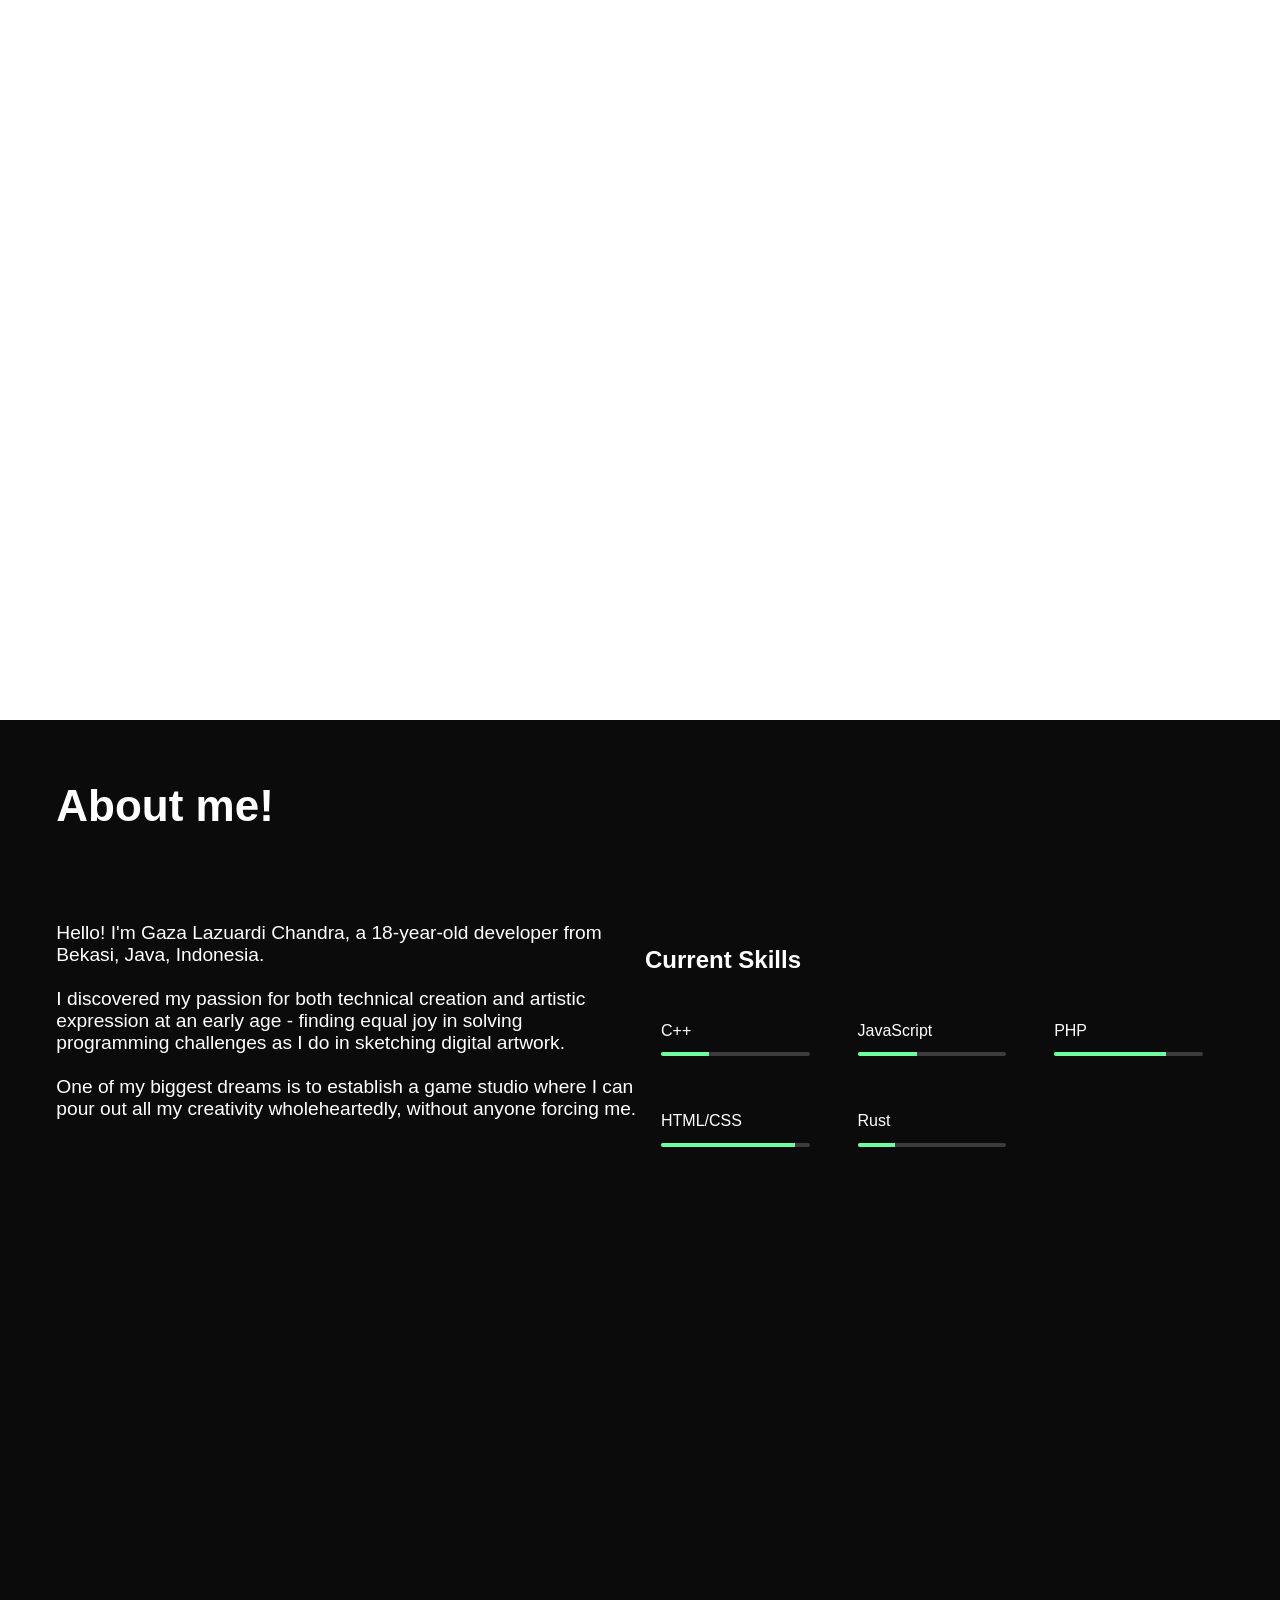
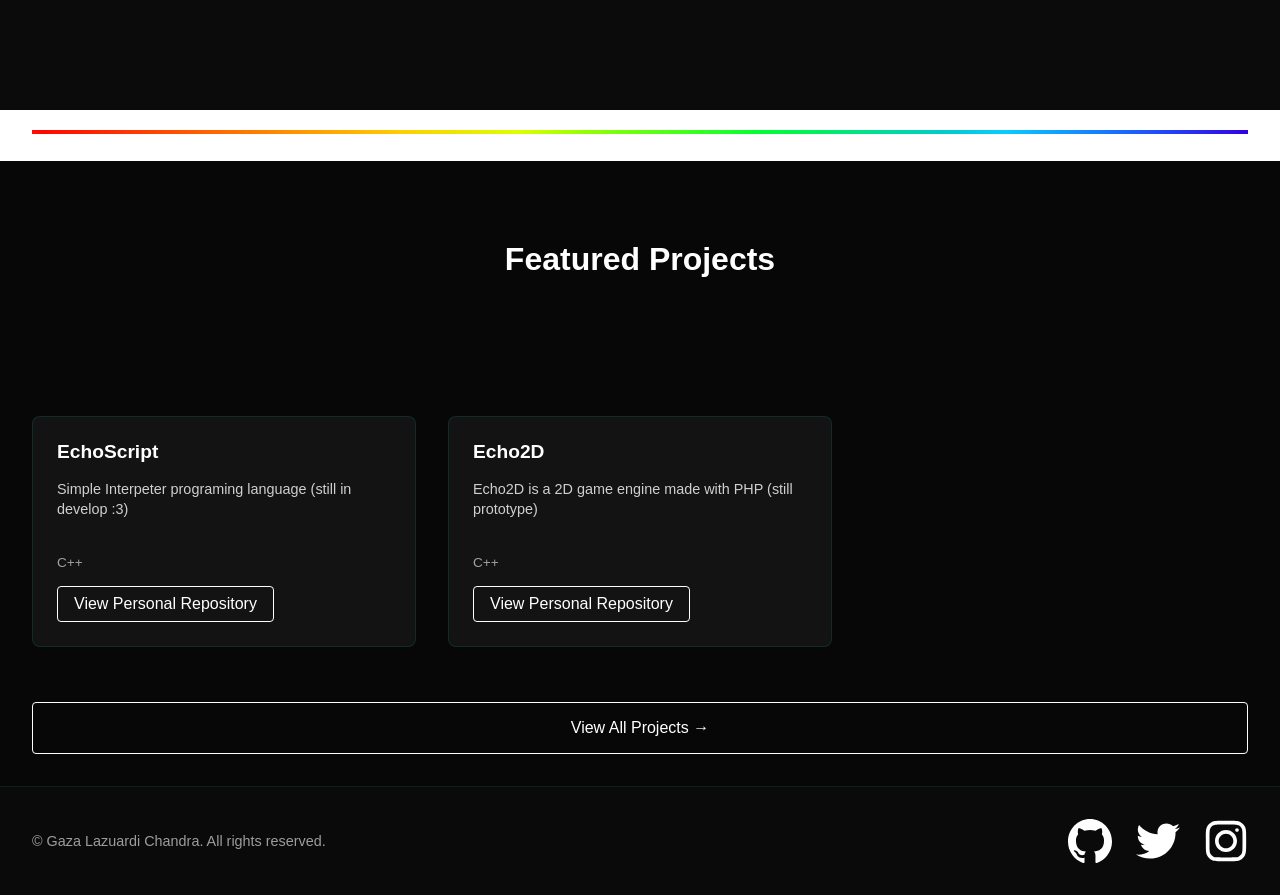
==== index.html @ d523269f "first commit" ====
<!DOCTYPE html>
<html lang="en">
<head>
  <meta charset="UTF-8" />
  <meta name="viewport" content="width=device-width, initial-scale=1.0" />
  <link rel="stylesheet" href="style.css">
  <link rel="icon" href="icon.png">
  <title>Welcome!</title>
  <script type="importmap">
    {
      "imports": {
        "three": "https://cdn.jsdelivr.net/npm/three@0.160.1/build/three.module.js",
        "three/addons/": "https://cdn.jsdelivr.net/npm/three@0.160.1/examples/jsm/"
      }
    }
  </script>
</head>
<body>
<div class="universal-container">
  <div class="canvas-holder" id="threejs-canvas"></div>
  <div class="content-section">
    <div class="overlay-text">
      <h1 class="title">Hi, Gazach.</h1>
      <p class="subtitle">I am <span id="age"></span> years old programmer who live in Indonesia.</p>
      <div class="button">
        <a href="#conteiner-1" class="button1">More about me here!</a>
      </div>
    </div>
    <div class="conteiner-1" id="conteiner-1">
        <h1 class="conteiner-1-aboutme">About me!</h1>
        <div class="about-flex">
            <div class="about1">
                <img src="https://avatars.githubusercontent.com/u/92112218?v=4" alt="">
                <p class="abouttext"> 
                    Hello! I'm Gaza Lazuardi Chandra, a <span id="ages"></span>-year-old developer from Bekasi, Java, Indonesia. <br><br>

                    I discovered my passion for both technical creation and artistic expression at an early age - finding equal joy in solving programming challenges as I do in sketching digital artwork. <br><br>

                    One of my biggest dreams is to establish a game studio where I can pour out all my creativity wholeheartedly, without anyone forcing me.
                </p>
            </div>
            <div class="about2">
                <div class="skills-section">
                    <h3>Current Skills</h3>
                    <div class="skills-grid">
                        <div class="skill-item" aria-label="C++ Proficiency">
                            <i class="fab fa-cplusplus"></i>
                            <span class="skill-name">C++</span>
                            <div class="skill-bar" style="--proficiency: 32%"></div>
                        </div>
                        <div class="skill-item" aria-label="JavaScript Proficiency">
                            <i class="fab fa-js-square"></i>
                            <span class="skill-name">JavaScript</span>
                            <div class="skill-bar" style="--proficiency: 40%"></div>
                        </div>
                        <div class="skill-item" aria-label="PHP Proficiency">
                            <i class="fab fa-php"></i>
                            <span class="skill-name">PHP</span>
                            <div class="skill-bar" style="--proficiency: 75%"></div>
                        </div>
                        <div class="skill-item" aria-label="Web Development">
                            <i class="fas fa-code"></i>
                            <span class="skill-name">HTML/CSS</span>
                            <div class="skill-bar" style="--proficiency: 90%"></div>
                        </div>
                        <div class="skill-item" aria-label="Rust Learning">
                            <i class="fas fa-gears"></i>
                            <span class="skill-name">Rust</span>
                            <div class="skill-bar" style="--proficiency: 25%"></div>
                        </div>
                    </div>
                </div>
            </div>
        </div>
    </div>
    <div class="cyberpunkbg">
        <div class="cyber-divider">
        <div class="cyber-progress"></div>
        <div class="scan-line"></div>
    </div>
</div>
    <div class="conteiner-2">
        <h2 class="section-title">Featured Projects</h2>
        <div class="projects-grid" id="github-projects"></div>
    </div>
    <div class="footer">
        <div class="footer-content">
            <div class="copyright">
                © <span id="current-year"></span> Gaza Lazuardi Chandra. All rights reserved.
            </div>
            <div class="social-links">
                <a href="https://github.com/gazach" target="_blank" rel="noopener noreferrer" class="social-icon">
                    <img src="github.svg" alt="GitHub">
                </a>
                <a href="https://x.com/gaza_ch" target="_blank" rel="noopener noreferrer" class="social-icon">
                    <img src="twitter.svg" alt="Twitter">
                </a>
                <a href="https://www.instagram.com/gaza.dev/" target="_blank" rel="noopener noreferrer" class="social-icon">
                    <img src="insta.svg" alt="Instagram">
                </a>
            </div>
        </div>
    </div>
  </div>
</div>
  <script type="module" src="./project.js"></script>
  <script type="module" src="./main.js"></script>
  <script type="module" src="./script.js"></script>
</body>
</html>
---- style.css ----
body {
    font-family: Arial, Helvetica, sans-serif;
    margin: 0;
    padding: 0;
    overflow-x: hidden;
}

.universal-container {
  position: relative;
  width: 100vw;
  height: 200vh;
  max-width: 100%;
  box-sizing: border-box;
}

canvas {
  position: fixed;
  top: 0;
  left: 0;
  z-index: 0;
}

.canvas-holder {
  position: fixed;
  top: 0;
  left: 0;
  width: 100%;
  height: 100%;
  z-index: 0;
}

.content-section {
  position: relative;
  z-index: 1;
  width: 100%;
  padding: 0 2rem;
  height: auto;
  pointer-events: none;
  box-sizing: border-box;
}

.overlay-text {
  width: 100%;
  color: white;
  pointer-events: none;
  text-align: left;
  position: relative;
  margin-left: 0;
  padding: 2rem;
  box-sizing: border-box;
}
.button {
    margin-top: 25px;
}
.button1 {
  pointer-events: auto;
  cursor: pointer;
  color: white;
  text-decoration: none;
  border: 2px white solid;
  border-radius: 20vh;
  padding: 10px;
}
.title {
  font-size: clamp(2rem, 5vw, 3.7rem);
  margin: 0;
  margin-top: 20%;
  width: 100%;
  text-align: left;
  max-width: 1200px;
}

/* Mobile Styles */
@media (max-width: 768px) {
  .universal-container {
    height: auto;
    min-height: 100vh;
  }

  #threejs-canvas {
    touch-action: none;
  }
  .content-section {
    padding: 0 1rem;
  }
  
  .overlay-text {
    padding: 1rem;
  }
  
  .title {
    font-size: clamp(1.5rem, 6vw, 2.5rem);
  }

  .conteiner-1 {
    width: calc(100% + 2rem);
    margin-left: -1rem;
    padding: 0 1rem;
  }
}
@media
(prefers-reduced-motion: no-preference) {
  html {
    scroll-behavior: smooth;
  }
}
.scroll-section {
  padding: 4rem 2rem;
  width: 100%;
  box-sizing: border-box;
  text-align: left;
}

.conteiner-1 {
    margin-top: 23%;
    width: calc(100% + 4rem);
    margin-left: -2rem;
    height: 110vh;
    background-color: rgb(11, 11, 11);
    color: white;
    position: relative;
    padding: 0 2rem; 
    box-sizing: border-box;
}
.conteiner-1-aboutme{
    padding-top: 5%;
    padding-left: 2%;
    font-size: 44px;
}
.conteiner-2 {

    width: calc(100% + 4rem); 
    margin-left: -2rem;
    background-color: rgb(7, 7, 7);
    position: relative;
    padding: 0 2rem;
    box-sizing: border-box;
    pointer-events: auto;
}
.about-flex {
    display: flex;
    padding: 2%;
    padding-top: 0.5%   ;
    flex-direction: row;
}
.about1 {
    width: 50%;
}
.about1 > img {
    border-radius: 50%;
    margin-bottom: 10px;
}
.abouttext {
    font-size: larger;
}
.about2 {
    width: 50%;
}
/* Skills Section */
.skills-section {
    padding: 5px;
    border-radius: 8px;
    margin: 2rem 0;
}

.skills-section h3 {
    color: #ffffff;
    font-size: 1.5rem;
    margin-bottom: 1.5rem;
}

.skills-grid {
    display: grid;
    grid-template-columns: repeat(auto-fit, minmax(180px, 1fr));
    gap: 1.5rem;
}

.skill-item {
    position: relative;
    padding: 1rem;
    border-radius: 4px;
    transition: transform 0.3s ease;
}

.skill-item:hover {
    transform: translateY(-3px);
}

.skill-item i {
    color: #ffffff;
    font-size: 1.8rem;
    margin-bottom: 0.5rem;
    display: block;
}

.skill-name {
    color: white;
    font-weight: 500;
    display: block;
    margin-bottom: 0.8rem;
}

.skill-bar {
    height: 4px;
    background: rgba(255, 255, 255, 0.2);
    border-radius: 2px;
    overflow: hidden;
}

.skill-bar::after {
    content: '';
    display: block;
    height: 100%;
    width: var(--proficiency);
    background: #70ffa0;
    transition: width 0.8s ease;
}

/* Font Awesome Import */
@import url('https://cdnjs.cloudflare.com/ajax/libs/font-awesome/6.0.0/css/all.min.css');

.projects-grid {
    display: grid;
    grid-template-columns: repeat(auto-fit, minmax(300px, 1fr));
    gap: 2rem;
    padding: 2rem 0;
}

.project-card {
    background: rgba(255, 255, 255, 0.05);
    padding: 1.5rem;
    border-radius: 8px;
    border: 1px solid rgba(0, 255, 255, 0.1);
    transition: transform 0.3s ease;
}

.project-card:hover {
    transform: translateY(-5px);
    border-color: #ffffff;
}

.project-title {
    color: #ffffff;
    margin: 0 0 1rem;
    font-size: 1.2rem;
}

.project-desc {
    color: rgba(255, 255, 255, 0.8);
    font-size: 0.9rem;
    line-height: 1.4;
    min-height: 60px;
}

.project-meta {
    display: flex;
    justify-content: space-between;
    margin: 1rem 0;
    font-size: 0.85rem;
    color: rgba(255, 255, 255, 0.6);
}

.project-link {
    display: inline-block;
    color: #ffffff;
    text-decoration: none;
    border: 1px solid #ffffff;
    padding: 0.5rem 1rem;
    border-radius: 4px;
    transition: all 0.3s ease;
}

.project-link:hover {
    background: rgba(0, 255, 255, 0.1);
}

.view-all {
    grid-column: 1 / -1;
    text-align: center;
    color: #ffffff;
    text-decoration: none;
    padding: 1rem;
    border: 1px solid;
    border-radius: 4px;
    margin-top: 1.4rem;
}

.section-title {
    color: #ffffff;
    padding: 5rem 0;
    text-align: center;
    font-size: 2rem;
}
.footer {
    background-color: #0a0a0a;
    padding: 2rem;
    border-top: 1px solid rgba(0, 255, 255, 0.1);
    width: calc(100% + 4rem); 
    margin-left: -2rem;

}

.footer-content {
    max-width: 1440px;
    margin: 0 auto;
    display: flex;
    justify-content: space-between;
    align-items: center;
}

.copyright {
    color: rgba(255, 255, 255, 0.6);
    font-size: 0.9rem;
}

.social-links {
    display: flex;
    gap: 1.5rem;
    
}

.social-icon {
    color: rgba(255, 255, 255, 0.6);
    font-size: 1.2rem;
    transition: all 0.3s ease;
    text-decoration: none;

}

.social-icon:hover {
    color: #00ffff;
    transform: translateY(-2px);
}

@media (max-width: 800px) {
    .footer-content {
        flex-direction: column;
        text-align: center;
        gap: 1rem;
    }
    
    .social-links {
        gap: 1rem;
    }
    
    .social-icon {
        font-size: 1.5rem;
    }
}
.social-links {
    display: flex;
    margin-right: 5%;
    gap: 1.5rem;
    pointer-events: auto;
}

.social-icon {
    width: 24px;
    height: 24px;
    transition: all 0.3s ease;
}

.social-icon img {
    width: 100%;
    height: 100%;
    transition: filter 0.3s ease;
}


/* Mobile Styles */
@media (max-width: 800px) {
    .social-links {
        gap: 1rem;
    }
    
    .social-icon {
        width: 20px;
        height: 20px;
    }
}

/* Mobile First Adjustments */
@media (max-width: 800px) {
  .universal-container {
    height: auto;
    min-height: 100vh;
  }

  .title {
    font-size: clamp(1.8rem, 6vw, 2.8rem) !important;
    margin-top: 10% !important;
    line-height: 1.2;
  }

  .conteiner-1 {
    margin-top: 25%;
    width: calc(100% + 2rem);
    margin-left: -1rem;
    height: 200hv;
    padding: 0 1rem;
  }

  .conteiner-1-aboutme {
    font-size: 24px !important;
    padding-top: 10% !important;
    padding-left: 4% !important;
  }

  .about-flex {
    flex-direction: column !important;
    padding: 5% !important;
  }

  .about1, .about2 {
    width: 100% !important;
    margin-bottom: 2rem;
  }

  .skills-grid,
  .projects-grid {
    grid-template-columns: 1fr !important;
    gap: 1rem;
  }

  .project-card {
    padding: 1rem;
  }

  .section-title {
    padding: 3rem 0 !important;
    font-size: 1.8rem !important;
  }

  .footer {
    padding: 1.5rem !important;
    width: calc(100% + 2rem) !important;
    margin-left: -1rem !important;
  }

  .button1 {
    padding: 8px 16px;
    font-size: 0.9rem;
  }
}

/* Tablet Adjustments */
@media (min-width: 769px) and (max-width: 1024px) {
  .title {
    font-size: clamp(2.2rem, 4vw, 3.2rem);
  }
  
  .conteiner-1-aboutme {
    font-size: 36px !important;
  }
  
  .skills-grid {
    grid-template-columns: repeat(2, 1fr) !important;
  }
}

/* Component-specific Mobile Styles */
.about-flex {
  display: flex;
  padding: 2%;
  flex-direction: row;
}

.skills-grid {
  display: grid;
  grid-template-columns: repeat(auto-fit, minmax(150px, 1fr));
  gap: 1rem;
}

.project-card {
  background: rgba(255, 255, 255, 0.05);
  padding: 1.5rem;
  border-radius: 8px;
  transition: transform 0.3s ease;
}

.social-links {
  display: flex;
  gap: 1.5rem;
  margin-right: 5%;
}

/* Touch Target Optimization */
button, .button1, .social-icon {
  min-width: 44px;
  min-height: 44px;
}


/* Hide non-essential animations on mobile */
@media (max-width: 768px) {
  .skill-bar::after {
    transition: none;
  }
  
  .project-card:hover {
    transform: none;
  }
}

.snake-cover {
    position: fixed;
    top: 0;
    left: 0;
    width: 100vw;
    height: 100vh;
    pointer-events: none;
    z-index: 9999;
    overflow: hidden;
}

.snake-trail {
    position: absolute;
    width: 40px;
    height: 40px;
    border-radius: 50%;
    background: linear-gradient(45deg, #00ffff, #70ffa0);
    filter: blur(15px);
    animation: snakePath 20s linear infinite;
    opacity: 0.3;
}

.snake-trail:nth-child(2) {
    animation-delay: -5s;
    background: linear-gradient(45deg, #ff00ff, #a070ff);
}

.snake-trail:nth-child(3) {
    animation-delay: -10s;
    background: linear-gradient(45deg, #ffff00, #ffa070);
}

@keyframes snakePath {
    0% {
        transform: translate(-50%, -50%) scale(1);
        opacity: 0.3;
    }
    25% {
        transform: translate(150%, 80%) scale(1.2);
    }
    50% {
        transform: translate(80%, 150%) scale(0.8);
    }
    75% {
        transform: translate(-30%, 120%) scale(1.1);
    }
    100% {
        transform: translate(-50%, -50%) scale(1);
        opacity: 0;
    }
}
.cyber-divider {
    height: 4px;
    background: linear-gradient(45deg,
        #ff0000 0%,
        #ff8000 15%,
        #ffff00 30%,
        #00ff00 45%,
        #00ffff 60%,
        #0000ff 75%,
        #8000ff 90%,
        #ff0080 100%
    );
    position: relative;
    overflow: hidden;
    margin: 20px 0;
    animation: hue-rotate 3s linear infinite;
}

.cyber-progress {
    width: 100%;
    height: 100%;
    background: linear-gradient(90deg,
        rgba(255,0,0,0.8) 0%,
        rgba(255,128,0,0.8) 20%,
        rgba(255,255,0,0.8) 40%,
        rgba(0,255,0,0.8) 60%,
        rgba(0,255,255,0.8) 80%,
        rgba(0,0,255,0.8) 100%
    );
    animation: 
        scan 3s infinite linear,
        hue-rotate 6s linear infinite;
}

.scan-line {
    position: absolute;
    height: 100%;
    width: 2px;
    background: linear-gradient(180deg,
        #ff0000 0%,
        #00ff00 50%,
        #0000ff 100%
    );
    animation: 
        scan 2.5s infinite linear,
        hue-rotate 4s linear infinite;
    box-shadow: 0 0 10px #fff;
    filter: brightness(150%);
}

@keyframes scan {
    0% { transform: translateX(-100%); }
    100% { transform: translateX(200%); }
}

@keyframes hue-rotate {
    0% { filter: hue-rotate(0deg); }
    100% { filter: hue-rotate(360deg); }
}
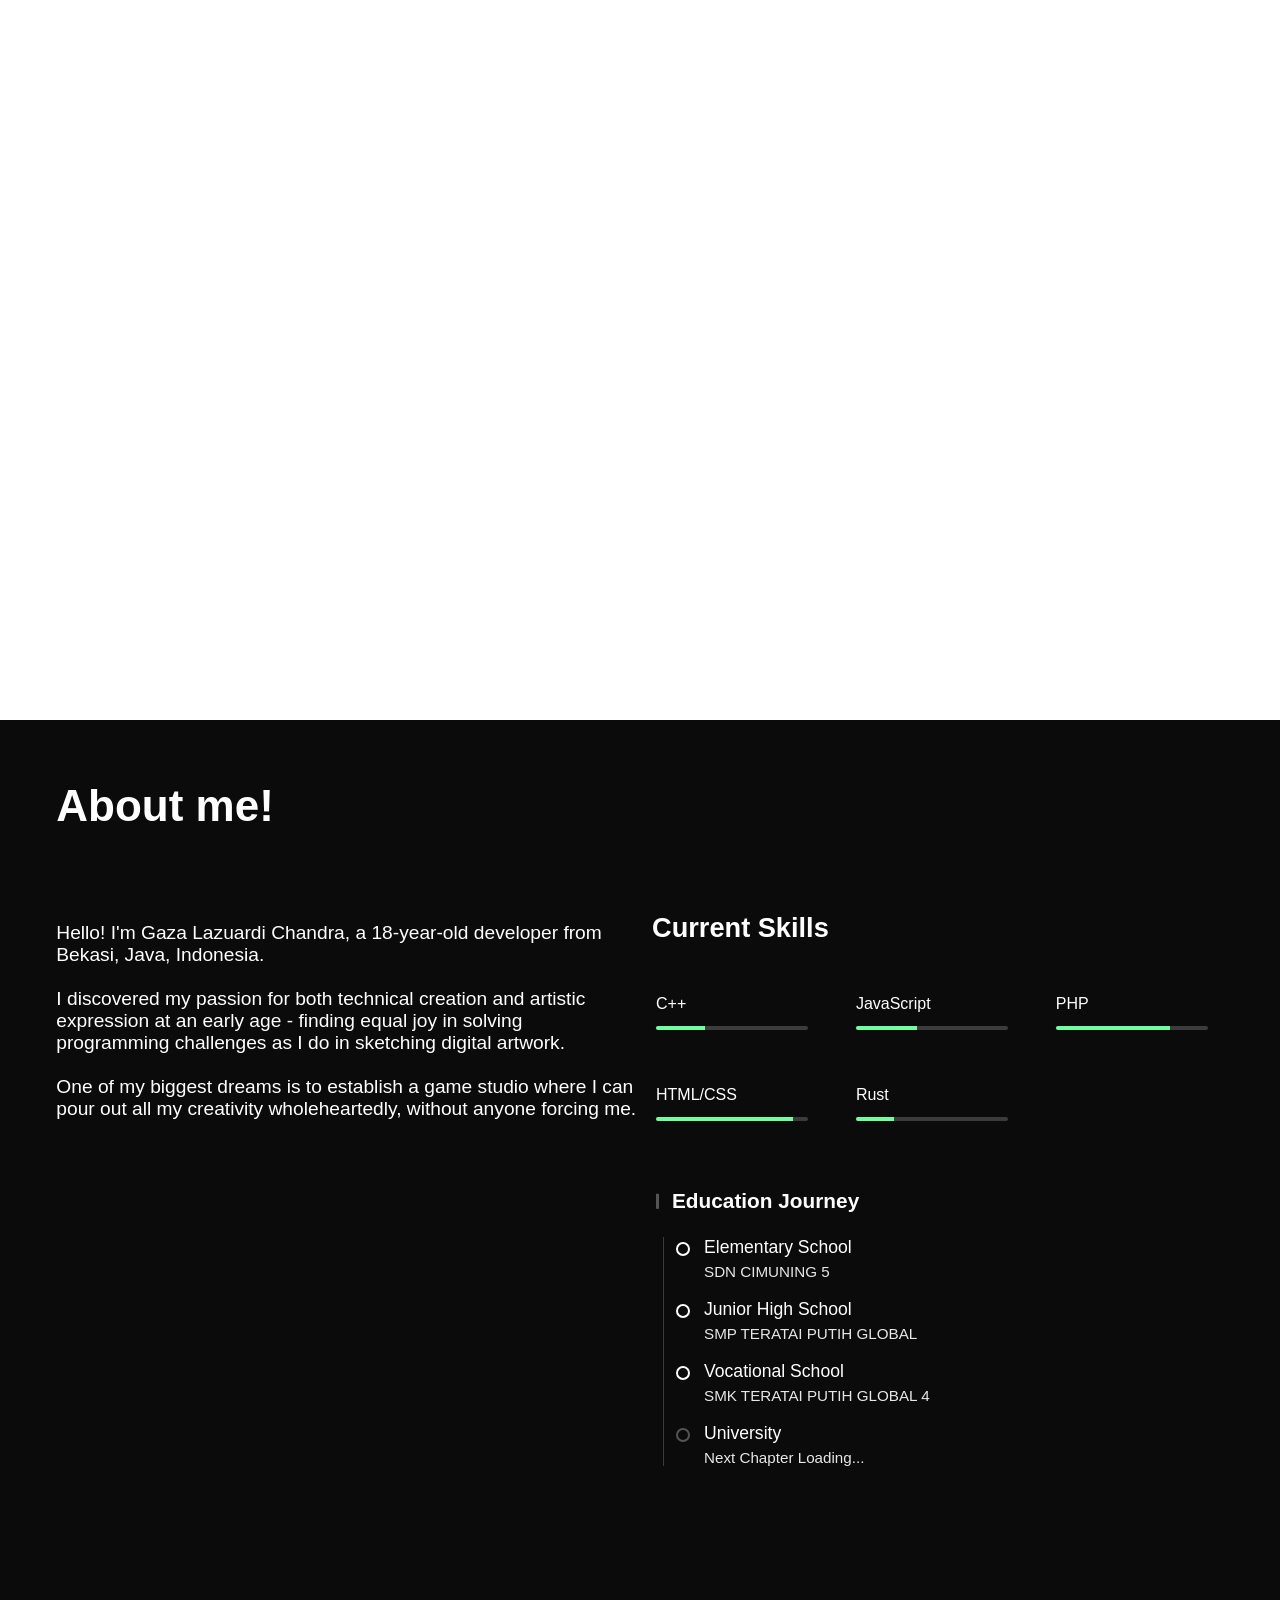
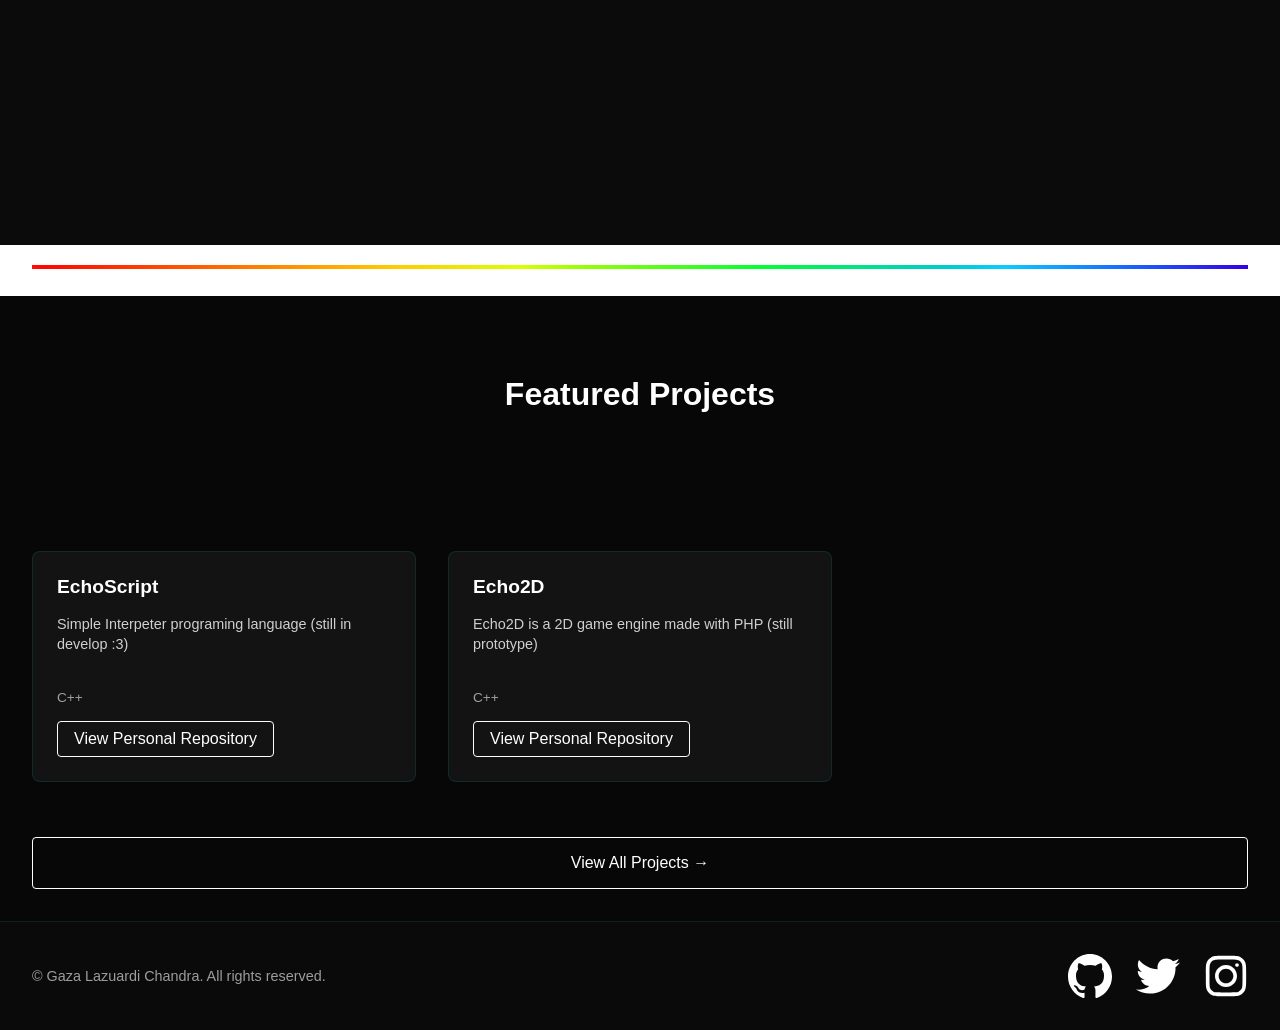
==== commit 0fde6507: "a" ====
--- a/index.html
+++ b/index.html
@@ -70,6 +70,39 @@
                         </div>
                     </div>
                 </div>
+                    <div class="education-history">
+                        <h3 class="education-title">Education Journey</h3>
+                        <div class="timeline">
+                            <div class="timeline-item">
+                                <div class="timeline-marker"></div>
+                                <div class="timeline-content">
+                                    <h4>Elementary School</h4>
+                                    <p class="institution">SDN CIMUNING 5</p>
+                                </div>
+                            </div>
+                            <div class="timeline-item">
+                                <div class="timeline-marker"></div>
+                                <div class="timeline-content">
+                                    <h4>Junior High School</h4>
+                                    <p class="institution">SMP TERATAI PUTIH GLOBAL</p>
+                                </div>
+                            </div>
+                            <div class="timeline-item">
+                                <div class="timeline-marker"></div>
+                                <div class="timeline-content">
+                                    <h4>Vocational School</h4>
+                                    <p class="institution">SMK TERATAI PUTIH GLOBAL 4</p>
+                                </div>
+                            </div>
+                            <div class="timeline-item future">
+                                <div class="timeline-marker"></div>
+                                <div class="timeline-content">
+                                    <h4>University</h4>
+                                    <p class="institution">Next Chapter Loading...</p>
+                                </div>
+                            </div>
+                        </div>
+                    </div>
             </div>
         </div>
     </div>
--- a/style.css
+++ b/style.css
@@ -115,7 +115,7 @@
     margin-top: 23%;
     width: calc(100% + 4rem);
     margin-left: -2rem;
-    height: 110vh;
+    height: 125vh;
     background-color: rgb(11, 11, 11);
     color: white;
     position: relative;
@@ -156,17 +156,11 @@
 .about2 {
     width: 50%;
 }
-/* Skills Section */
-.skills-section {
-    padding: 5px;
-    border-radius: 8px;
-    margin: 2rem 0;
-}
 
 .skills-section h3 {
     color: #ffffff;
-    font-size: 1.5rem;
-    margin-bottom: 1.5rem;
+    font-size: 1.7rem;
+    margin-left: 12px;
 }
 
 .skills-grid {
@@ -611,4 +605,96 @@
 @keyframes hue-rotate {
     0% { filter: hue-rotate(0deg); }
     100% { filter: hue-rotate(360deg); }
+}
+.education-history {
+    padding: 0.5rem 1rem;
+    margin: 1.5rem 0;
+}
+
+.education-title {
+    color: white;
+    font-size: 1.3rem;
+    margin-bottom: 1.5rem;
+    padding-left: 1rem;
+    position: relative;
+}
+
+.education-title::before {
+    content: '';
+    position: absolute;
+    left: 0;
+    top: 50%;
+    transform: translateY(-50%);
+    width: 3px;
+    height: 60%;
+    background: rgba(255, 255, 255, 0.3);
+}
+
+.timeline {
+    position: relative;
+    padding-left: 24px;
+}
+
+.timeline::before {
+    content: '';
+    position: absolute;
+    left: 7px;
+    top: 0;
+    height: 100%;
+    width: 1px;
+    background: rgba(255, 255, 255, 0.2);
+}
+
+.timeline-item {
+    position: relative;
+    margin-bottom: 1.2rem;
+    padding-left: 1.5rem;
+}
+
+.timeline-marker {
+    position: absolute;
+    left: -4px;
+    top: 5px;
+    width: 10px;
+    height: 10px;
+    background: transparent;
+    border: 2px solid white;
+    border-radius: 50%;
+}
+
+.timeline-content h4 {
+    color: white;
+    margin: 0 0 0.3rem;
+    font-size: 1.1rem;
+    font-weight: 500;
+}
+
+.institution {
+    color: white;
+    margin: 0;
+    font-size: 0.95rem;
+    opacity: 0.9;
+}
+
+.timeline-item.future .timeline-marker {
+    border-color: rgba(255, 255, 255, 0.3);
+}
+
+.timeline-item:hover .timeline-marker {
+    background: rgba(255, 255, 255, 0.1);
+}
+
+@media (max-width: 768px) {
+    .education-title {
+        font-size: 1.2rem;
+        padding-left: 0.8rem;
+    }
+    
+    .timeline {
+        padding-left: 20px;
+    }
+    
+    .timeline-item {
+        padding-left: 1rem;
+    }
 }
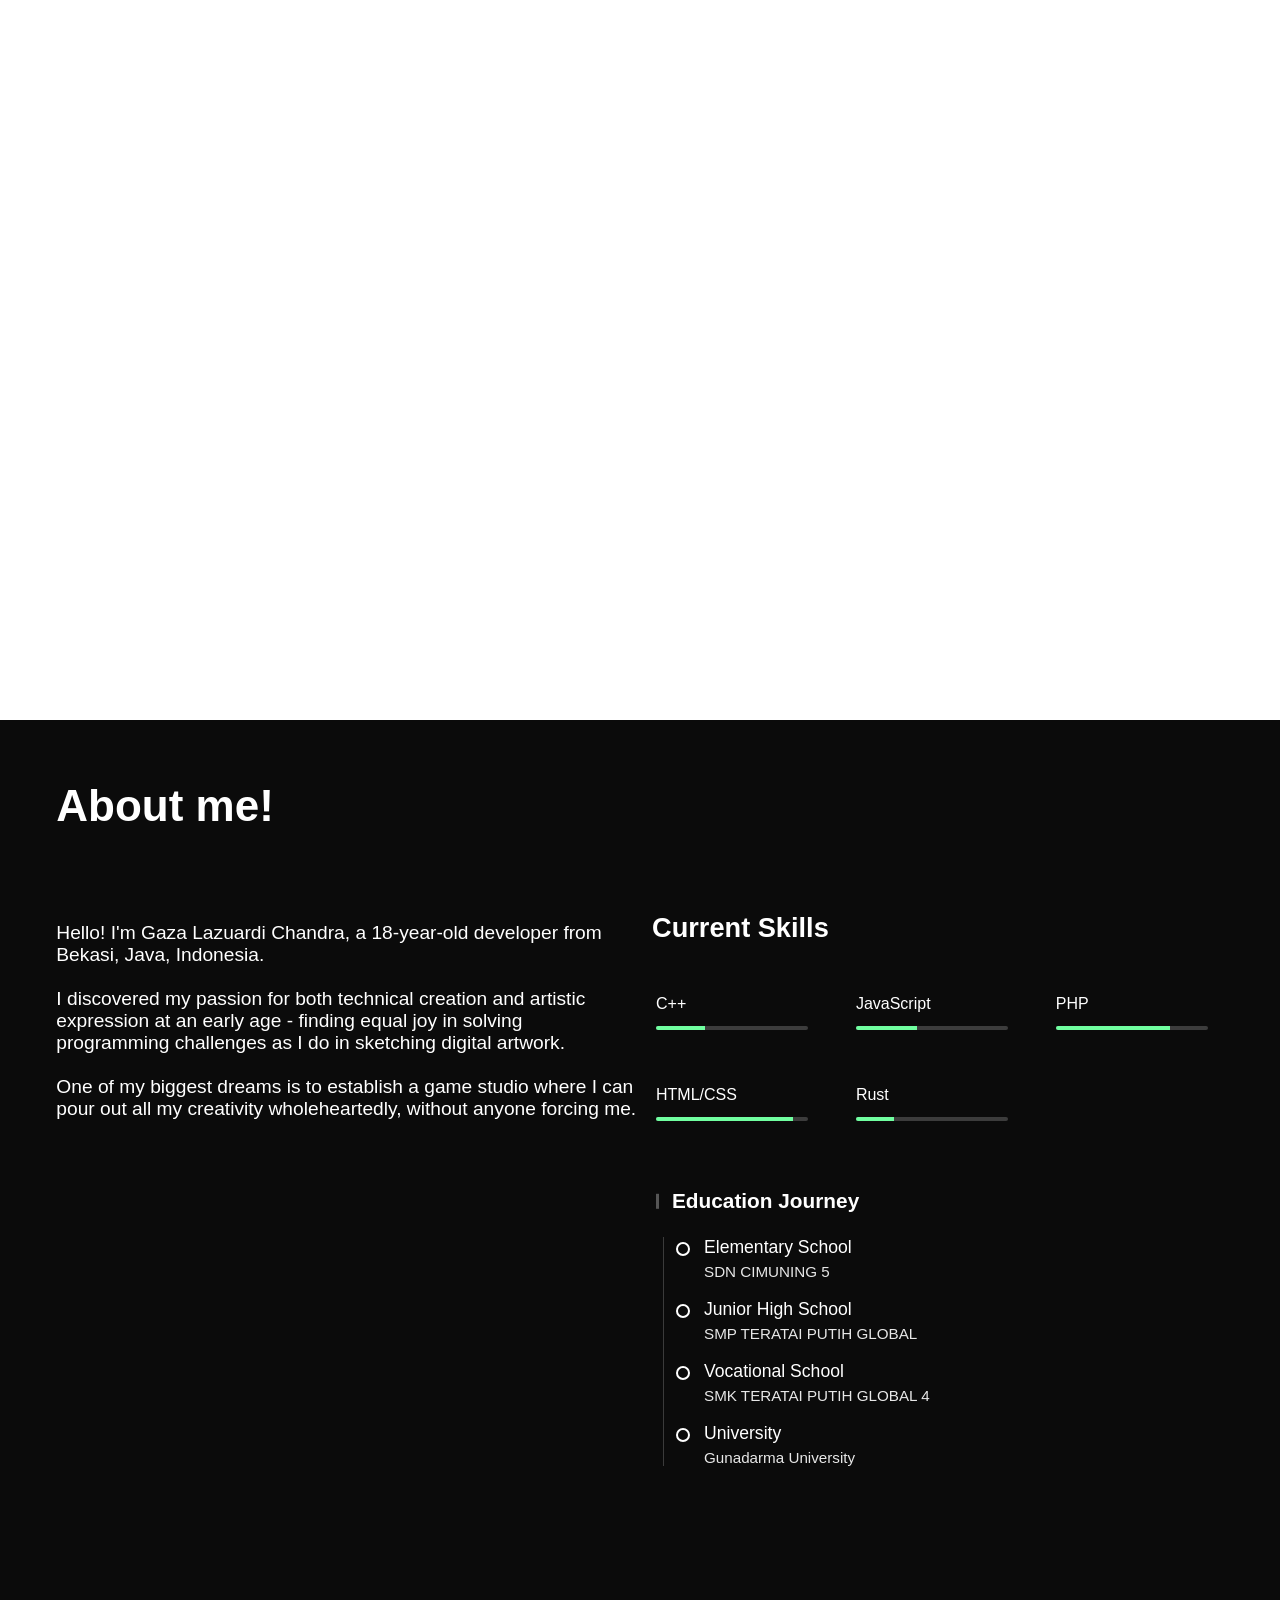
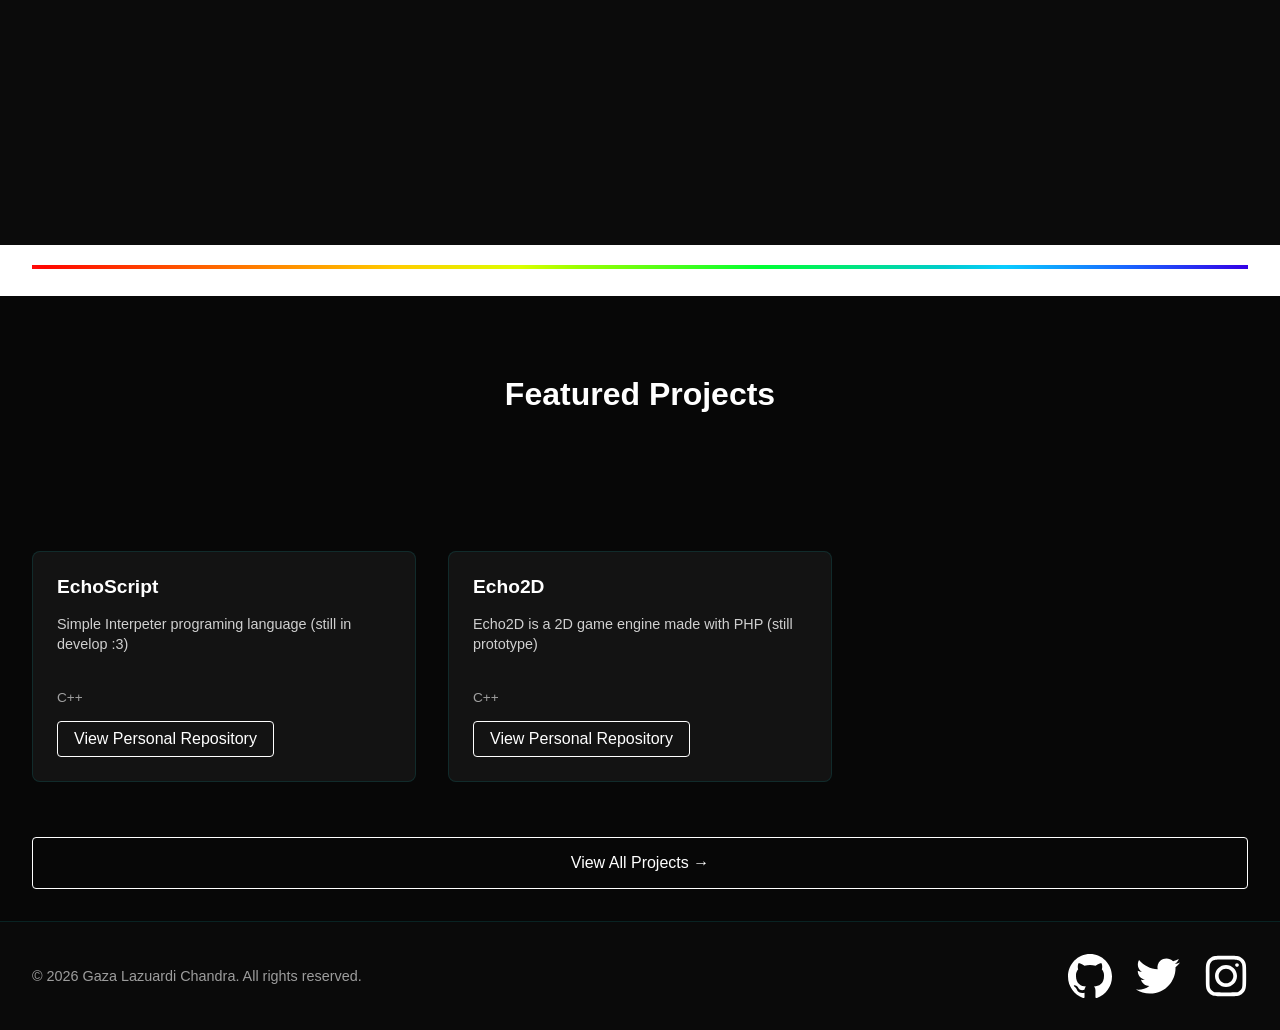
==== commit 88657c2d: "Update index.html" ====
--- a/index.html
+++ b/index.html
@@ -94,11 +94,11 @@
                                     <p class="institution">SMK TERATAI PUTIH GLOBAL 4</p>
                                 </div>
                             </div>
-                            <div class="timeline-item future">
+                            <div class="timeline-item">
                                 <div class="timeline-marker"></div>
                                 <div class="timeline-content">
                                     <h4>University</h4>
-                                    <p class="institution">Next Chapter Loading...</p>
+                                    <p class="institution">Gunadarma University</p>
                                 </div>
                             </div>
                         </div>
--- a/style.css
+++ b/style.css
@@ -35,7 +35,6 @@
   width: 100%;
   padding: 0 2rem;
   height: auto;
-  pointer-events: none;
   box-sizing: border-box;
 }
 
@@ -390,7 +389,7 @@
     margin-top: 25%;
     width: calc(100% + 2rem);
     margin-left: -1rem;
-    height: 200hv;
+    height: 225vh;
     padding: 0 1rem;
   }
 
@@ -697,4 +696,4 @@
     .timeline-item {
         padding-left: 1rem;
     }
-}+}
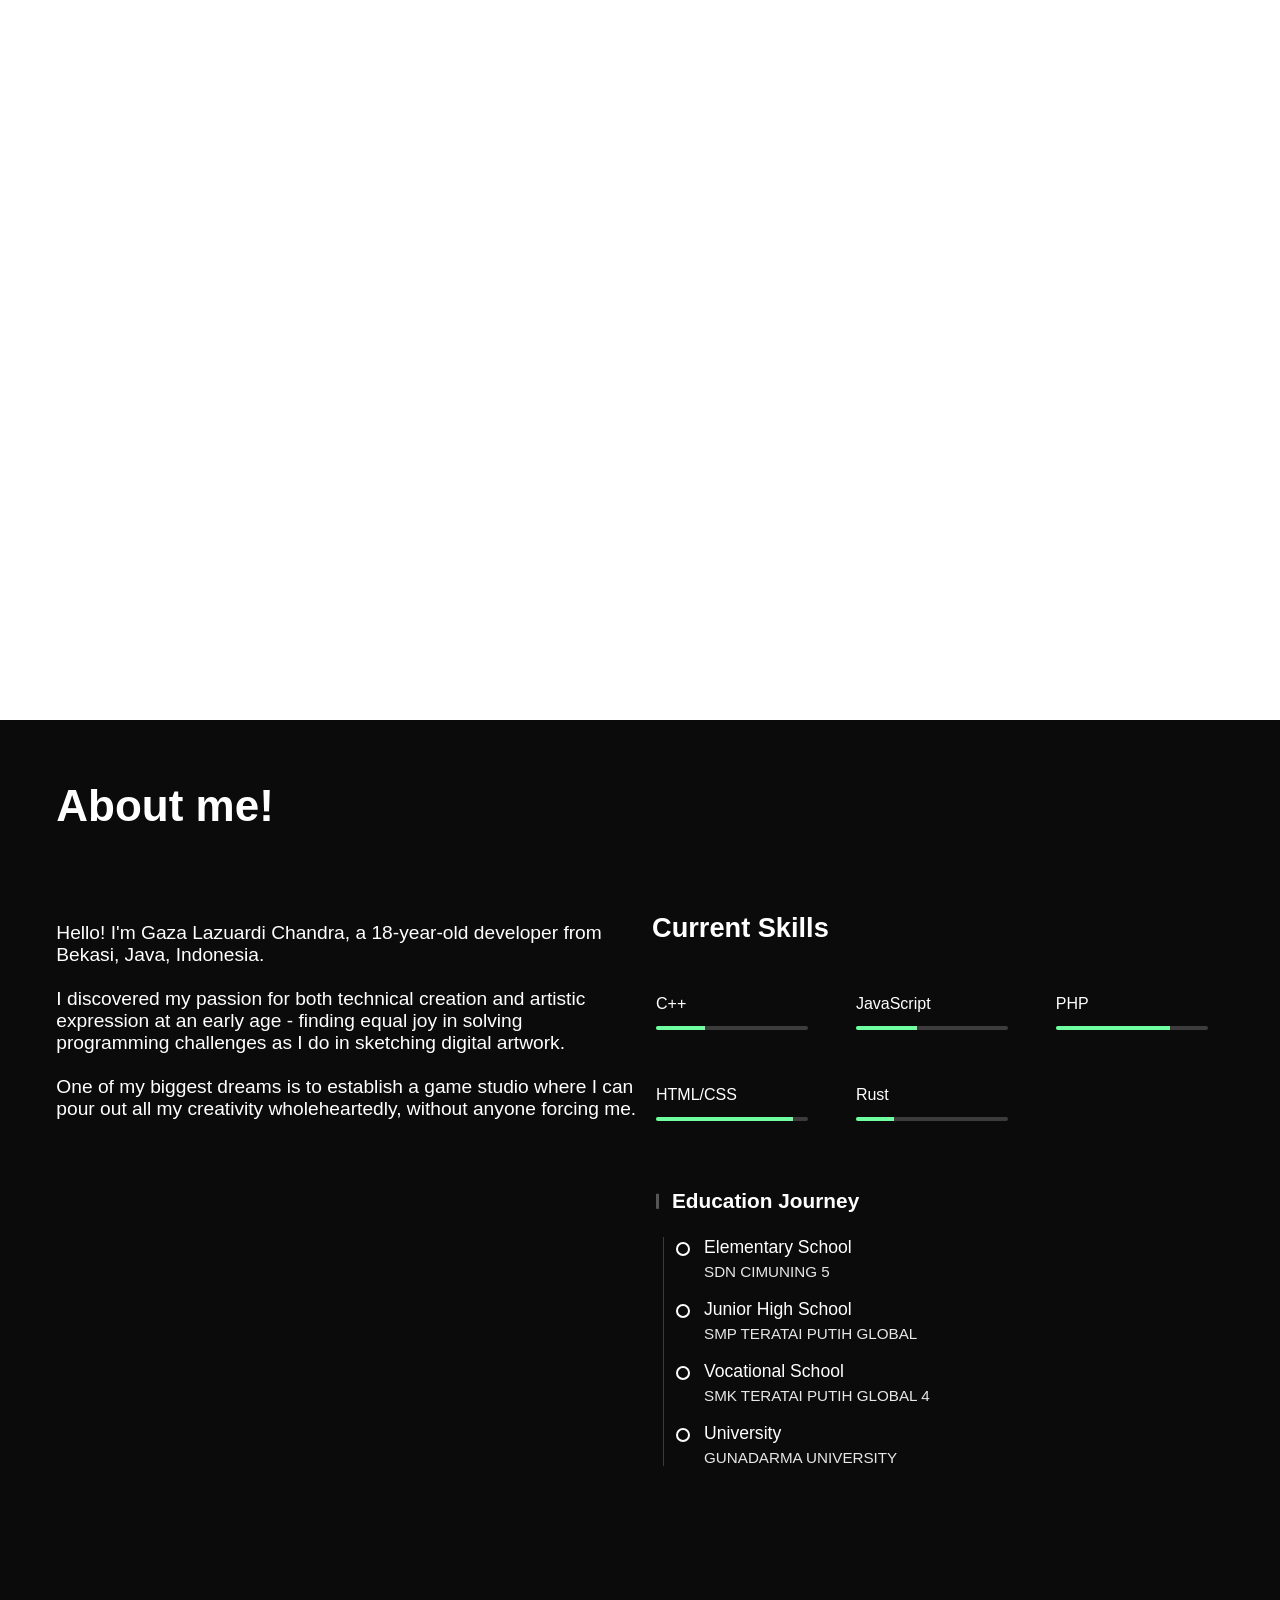
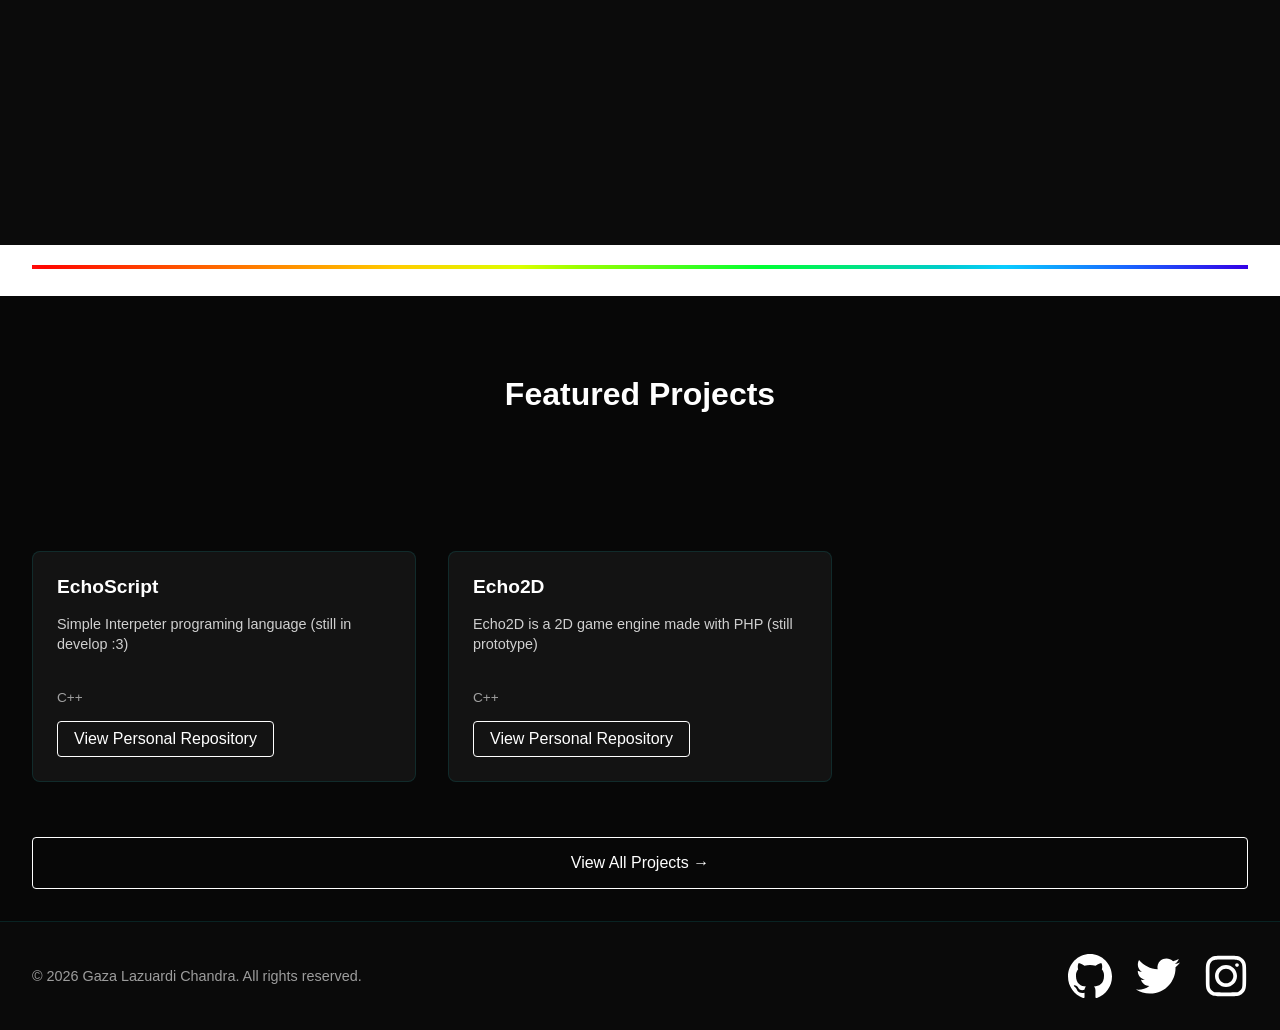
==== commit 51f3c214: "Update index.html" ====
--- a/index.html
+++ b/index.html
@@ -98,7 +98,7 @@
                                 <div class="timeline-marker"></div>
                                 <div class="timeline-content">
                                     <h4>University</h4>
-                                    <p class="institution">Gunadarma University</p>
+                                    <p class="institution">GUNADARMA UNIVERSITY</p>
                                 </div>
                             </div>
                         </div>
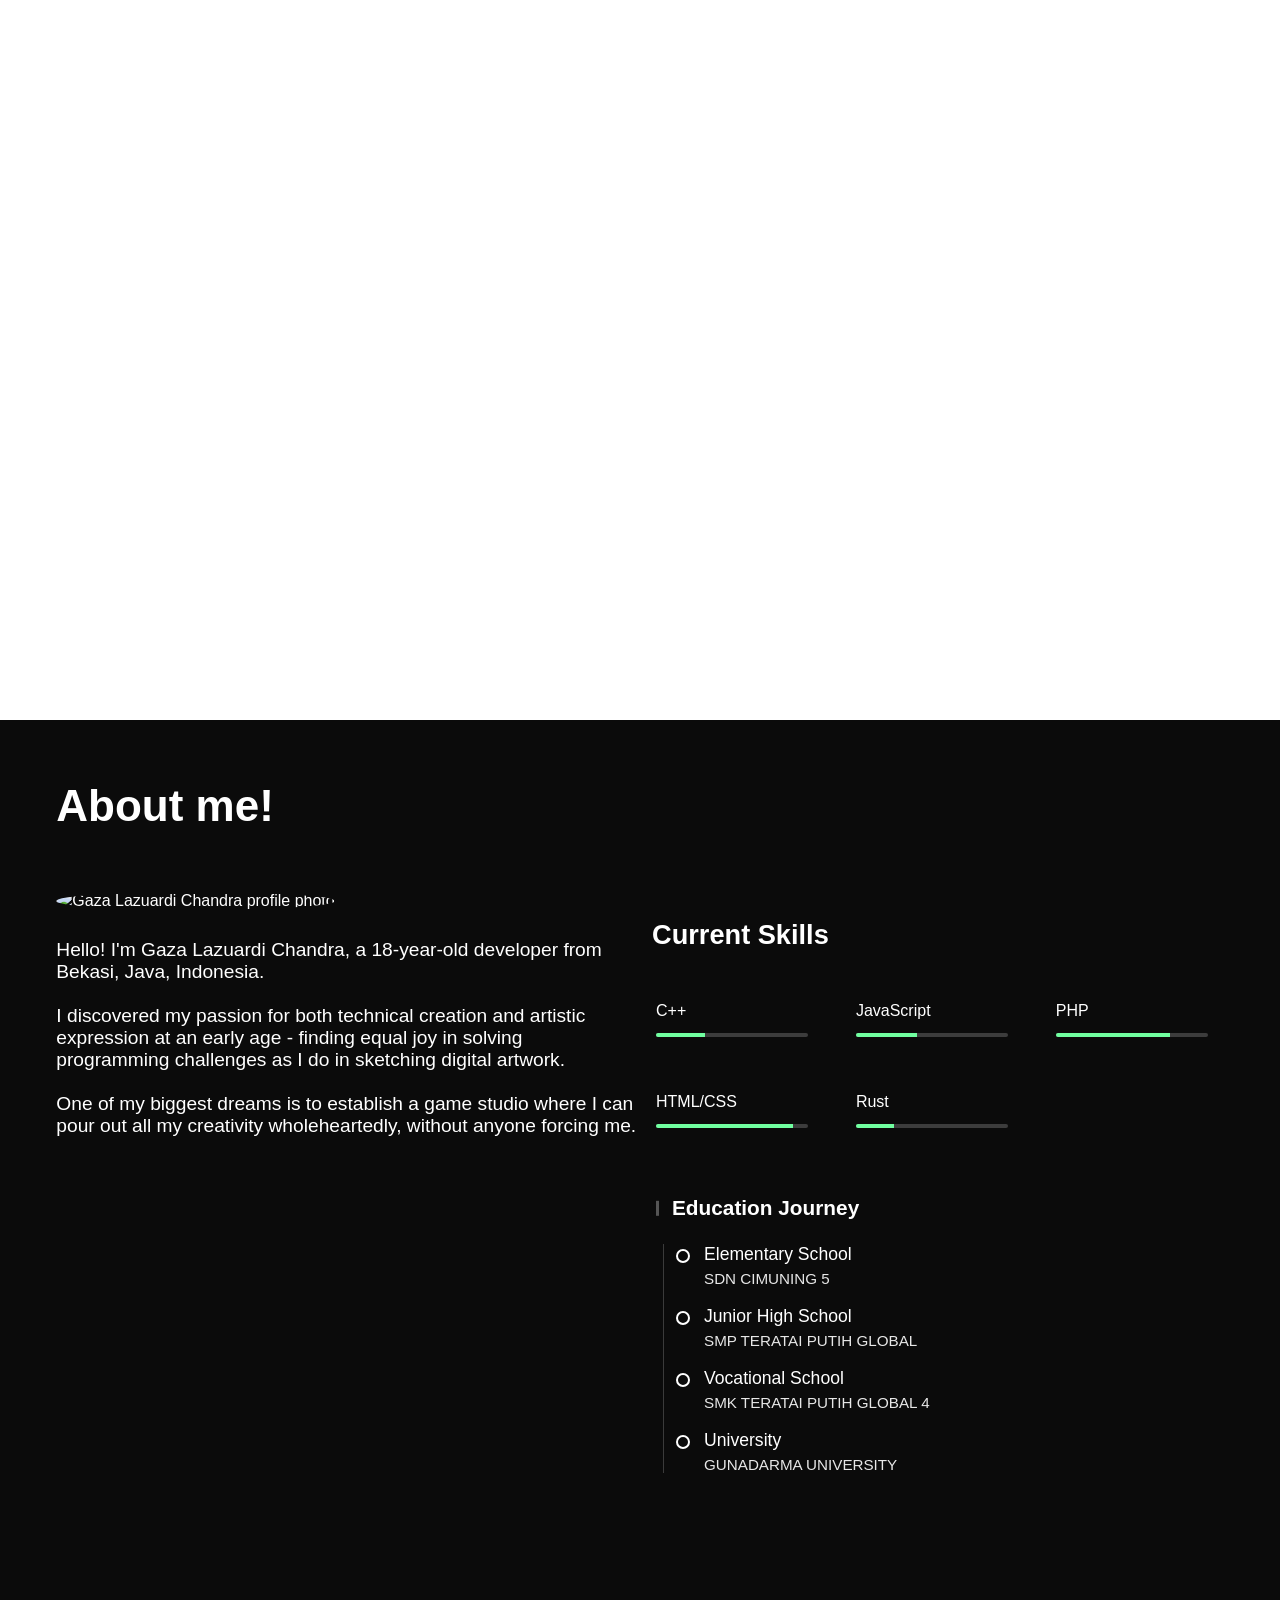
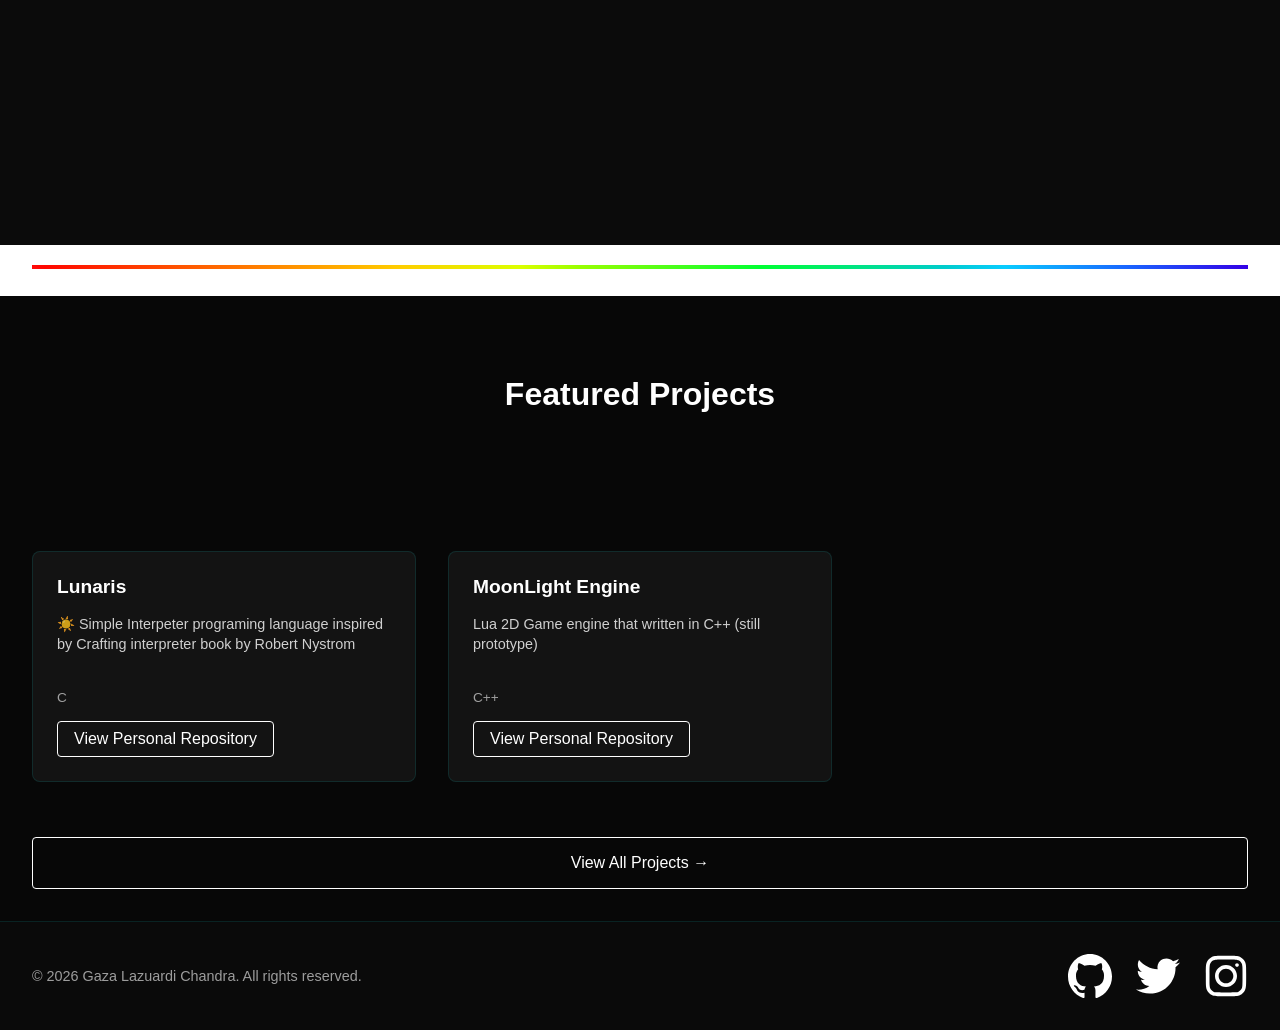
==== commit c256d9d8: "change couple of things" ====
--- a/index.html
+++ b/index.html
@@ -3,9 +3,52 @@
 <head>
   <meta charset="UTF-8" />
   <meta name="viewport" content="width=device-width, initial-scale=1.0" />
+  <title>Gaza Lazuardi Chandra (Gazach) | Software Developer Portfolio</title>
+  <meta name="description" content="Portfolio of Gaza Lazuardi Chandra (Gazach), a developer from Bekasi, Indonesia specializing in C++, JavaScript, PHP, and Rust. Explore projects, skills, and education." />
+  <meta name="robots" content="index, follow" />
+  <link rel="canonical" href="https://gazach.my.id/" />
+
+  <!-- Open Graph / Facebook / Discord -->
+  <meta property="og:type" content="website" />
+  <meta property="og:url" content="https://gazach.my.id/" />
+  <meta property="og:title" content="Gaza Lazuardi Chandra (Gazach) | Software Developer Portfolio" />
+  <meta property="og:description" content="Portfolio of Gaza Lazuardi Chandra (Gazach), a developer from Bekasi, Indonesia specializing in C++, JavaScript, PHP, and Rust." />
+  <meta property="og:image" content="https://gazach.my.id/icon.png" />
+
+  <!-- Twitter -->
+  <meta name="twitter:card" content="summary" />
+  <meta name="twitter:url" content="https://gazach.my.id/" />
+  <meta name="twitter:title" content="Gaza Lazuardi Chandra (Gazach) | Software Developer Portfolio" />
+  <meta name="twitter:description" content="Portfolio of Gaza Lazuardi Chandra (Gazach), a developer from Bekasi, Indonesia specializing in C++, JavaScript, PHP, and Rust." />
+  <meta name="twitter:image" content="https://gazach.my.id/icon.png" />
+
   <link rel="stylesheet" href="style.css">
-  <link rel="icon" href="icon.png">
-  <title>Welcome!</title>
+  <link rel="icon" type="image/png" href="icon.png">
+  <link rel="apple-touch-icon" href="icon.png">
+
+  <script type="application/ld+json">
+  {
+    "@context": "https://schema.org",
+    "@type": "Person",
+    "name": "Gaza Lazuardi Chandra",
+    "alternateName": "Gazach",
+    "url": "https://gazach.my.id/",
+    "image": "https://gazach.my.id/icon.png",
+    "jobTitle": "Software Developer",
+    "address": {
+      "@type": "PostalAddress",
+      "addressLocality": "Bekasi",
+      "addressRegion": "Java",
+      "addressCountry": "ID"
+    },
+    "sameAs": [
+      "https://github.com/gazach",
+      "https://x.com/gaza_ch",
+      "https://www.instagram.com/gaza.dev/"
+    ]
+  }
+  </script>
+
   <script type="importmap">
     {
       "imports": {
@@ -27,10 +70,10 @@
       </div>
     </div>
     <div class="conteiner-1" id="conteiner-1">
-        <h1 class="conteiner-1-aboutme">About me!</h1>
+        <h2 class="conteiner-1-aboutme">About me!</h2>
         <div class="about-flex">
             <div class="about1">
-                <img src="https://avatars.githubusercontent.com/u/92112218?v=4" alt="">
+                <img src="https://avatars.githubusercontent.com/u/92112218?v=4" alt="Gaza Lazuardi Chandra profile photo">
                 <p class="abouttext"> 
                     Hello! I'm Gaza Lazuardi Chandra, a <span id="ages"></span>-year-old developer from Bekasi, Java, Indonesia. <br><br>
 
--- a/style.css
+++ b/style.css
@@ -697,3 +697,97 @@
         padding-left: 1rem;
     }
 }
+
+    /* Universal error page */
+    .error-body {
+      min-height: 100vh;
+      display: flex;
+      align-items: center;
+      justify-content: center;
+      background:
+        radial-gradient(circle at 20% 15%, rgba(0, 255, 255, 0.15), transparent 40%),
+        radial-gradient(circle at 80% 80%, rgba(112, 255, 160, 0.12), transparent 35%),
+        #070707;
+      color: #ffffff;
+    }
+
+    .error-wrapper {
+      width: min(92vw, 860px);
+      padding: 1.25rem;
+      box-sizing: border-box;
+    }
+
+    .error-card {
+      border: 1px solid rgba(0, 255, 255, 0.28);
+      background: rgba(255, 255, 255, 0.03);
+      border-radius: 14px;
+      padding: clamp(1.3rem, 2.8vw, 2.2rem);
+      box-shadow:
+        0 0 0 1px rgba(112, 255, 160, 0.14) inset,
+        0 20px 45px rgba(0, 0, 0, 0.38);
+    }
+
+    .error-code {
+      margin: 0;
+      color: rgba(0, 255, 255, 0.95);
+      letter-spacing: 0.08em;
+      text-transform: uppercase;
+      font-weight: 700;
+    }
+
+    .error-title {
+      margin: 0.35rem 0 1rem;
+      font-size: clamp(1.8rem, 4.7vw, 3rem);
+      line-height: 1.1;
+    }
+
+    .error-message {
+      margin: 0;
+      max-width: 64ch;
+      color: rgba(255, 255, 255, 0.84);
+      line-height: 1.6;
+    }
+
+    .error-actions {
+      margin-top: 1.5rem;
+      display: flex;
+      flex-wrap: wrap;
+      gap: 0.9rem;
+      align-items: center;
+    }
+
+    .error-actions .button1 {
+      display: inline-flex;
+      align-items: center;
+      justify-content: center;
+      text-align: center;
+      min-width: 190px;
+    }
+
+    .error-link {
+      color: #70ffa0;
+      text-decoration: none;
+      border-bottom: 1px solid rgba(112, 255, 160, 0.5);
+      padding-bottom: 2px;
+    }
+
+    .error-link:hover {
+      color: #ffffff;
+      border-bottom-color: #ffffff;
+    }
+
+    @media (max-width: 640px) {
+      .error-wrapper {
+        width: 100%;
+        padding: 1rem;
+      }
+
+      .error-card {
+        border-radius: 10px;
+      }
+
+      .error-actions {
+        flex-direction: column;
+        align-items: stretch;
+      }
+    }
